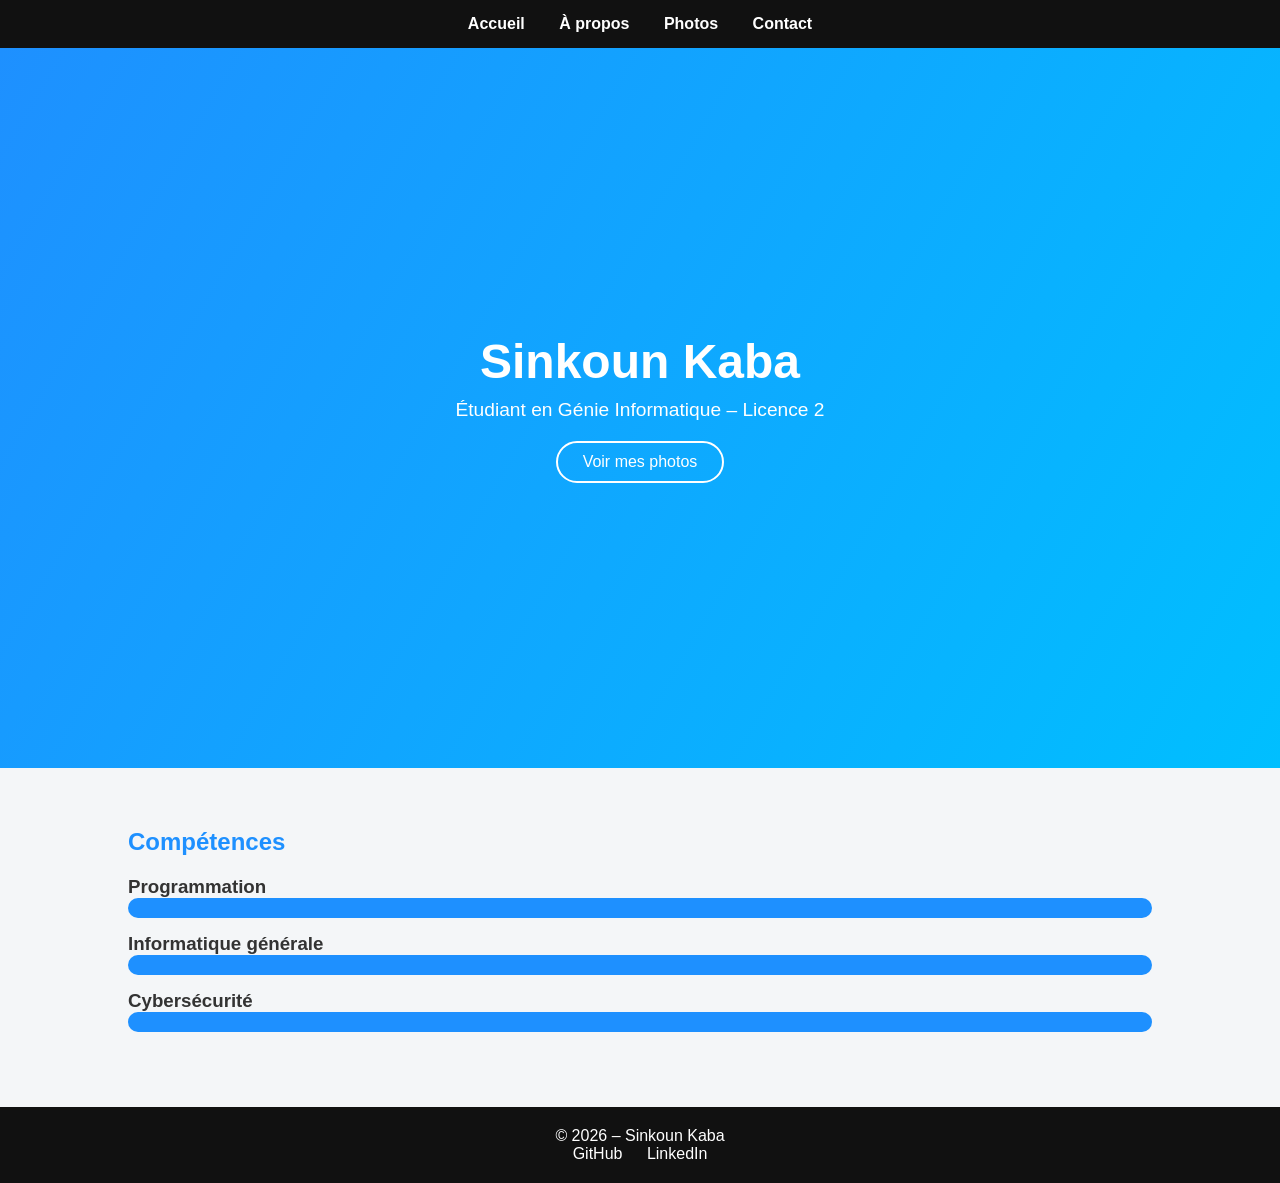
==== index.html @ def6e4c4 "Add files via upload" ====
<!DOCTYPE html>
<html lang="fr">
<head>
<meta charset="UTF-8">
<title>Accueil | Sinkoun Kaba</title>
<link rel="stylesheet" href="style.css">
</head>
<body>

<nav>
  <a href="index.html">Accueil</a>
  <a href="apropos.html">À propos</a>
  <a href="photos.html">Photos</a>
  <a href="contact.html">Contact</a>
</nav>

<header>
  <div>
    <h1>Sinkoun Kaba</h1>
    <p>Étudiant en Génie Informatique – Licence 2</p>
    <a href="photos.html" class="btn">Voir mes photos</a>
  </div>
</header>

<section>
  <h2>Compétences</h2>
  <h3>Programmation</h3>
  <div class="skill-bar"><div class="skill-progress programmation"></div></div>
  <h3>Informatique générale</h3>
  <div class="skill-bar"><div class="skill-progress informatique"></div></div>
  <h3>Cybersécurité</h3>
  <div class="skill-bar"><div class="skill-progress cybersecu"></div></div>
</section>

<footer>
  © 2026 – Sinkoun Kaba
  <div class="social">
    <a href="#">GitHub</a>
    <a href="#">LinkedIn</a>
  </div>
</footer>

</body>
</html>
---- style.css ----
/* RESET */
* { margin:0; padding:0; box-sizing:border-box; }
body { font-family:'Poppins', sans-serif; background:#f4f6f8; color:#333; }

/* NAVIGATION */
nav {
  background:#111;
  padding:15px;
  text-align:center;
}
nav a {
  color:white; margin:0 15px; text-decoration:none; font-weight:bold; position:relative;
}
nav a::after {
  content:""; width:0; height:2px; background:#1e90ff; position:absolute; left:0; bottom:-5px; transition:0.3s;
}
nav a:hover::after { width:100%; }
nav a:hover { color:#1e90ff; }

/* HEADER */
header {
  height:80vh;
  background: linear-gradient(120deg,#1e90ff,#00bfff);
  display:flex; justify-content:center; align-items:center;
  text-align:center; color:white;
  animation:fade 1.5s ease;
}
header h1 { font-size:3em; }
header p { margin-top:10px; font-size:1.2em; }

/* BOUTON ACCUEIL */
header .btn {
  display:inline-block; padding:10px 25px; margin-top:20px; border:2px solid #fff;
  color:#fff; border-radius:25px; text-decoration:none; transition:0.3s;
}
header .btn:hover { background:#1e90ff; border-color:#1e90ff; }

/* SECTIONS */
section {
  padding:60px 10%; 
  animation:slide 1s ease;
}
h2 { color:#1e90ff; margin-bottom:20px; }

/* GALERIE PHOTOS */
.photos {
  display:grid;
  grid-template-columns:repeat(auto-fit,minmax(200px,1fr));
  gap:20px;
}
.photos img {
  width:100%; border-radius:12px; cursor:pointer;
  transition: transform 0.4s, box-shadow 0.4s;
}
.photos img:hover { transform:scale(1.05); box-shadow:0 10px 25px rgba(0,0,0,0.2); }

/* BARRES DE COMPÉTENCES */
.skill-bar {
  background:#ddd; border-radius:20px; overflow:hidden; margin-bottom:15px; height:20px;
}
.skill-progress {
  height:100%; background:#1e90ff; width:0;
  animation:fillBar 2s forwards;
}
.skill-progress.programmation { width:80%; }
.skill-progress.informatique { width:90%; }
.skill-progress.cybersecu { width:60%; }

/* FOOTER */
footer {
  background:#111; color:white; text-align:center; padding:20px;
}
footer .social a { color:white; margin:0 10px; text-decoration:none; transition:0.3s; }
footer .social a:hover { color:#1e90ff; }

/* ANIMATIONS */
@keyframes fade { from{opacity:0;} to{opacity:1;} }
@keyframes slide { from{opacity:0; transform:translateY(40px);} to{opacity:1; transform:translateY(0);} }
@keyframes fillBar { from{width:0;} to{width:100%;} }
/* FORMULAIRE CONTACT */
.contact-form {
  display:flex;
  flex-direction:column;
  max-width:500px;
  margin:20px auto 0;
}

.contact-form label {
  margin-top:15px;
  margin-bottom:5px;
  font-weight:bold;
}

.contact-form input,
.contact-form textarea {
  padding:10px;
  border-radius:8px;
  border:1px solid #ccc;
  font-size:1em;
  width:100%;
  transition: border 0.3s, box-shadow 0.3s;
}

.contact-form input:focus,
.contact-form textarea:focus {
  border-color:#1e90ff;
  box-shadow:0 0 5px rgba(30,144,255,0.5);
  outline:none;
}

.contact-form textarea {
  resize:vertical;
  min-height:120px;
}

.contact-form button {
  margin-top:20px;
  padding:12px;
  border:none;
  border-radius:25px;
  background:#1e90ff;
  color:white;
  font-size:1em;
  cursor:pointer;
  transition: background 0.3s, transform 0.2s;
}

.contact-form button:hover {
  background:#00bfff;
  transform:translateY(-2px);
}
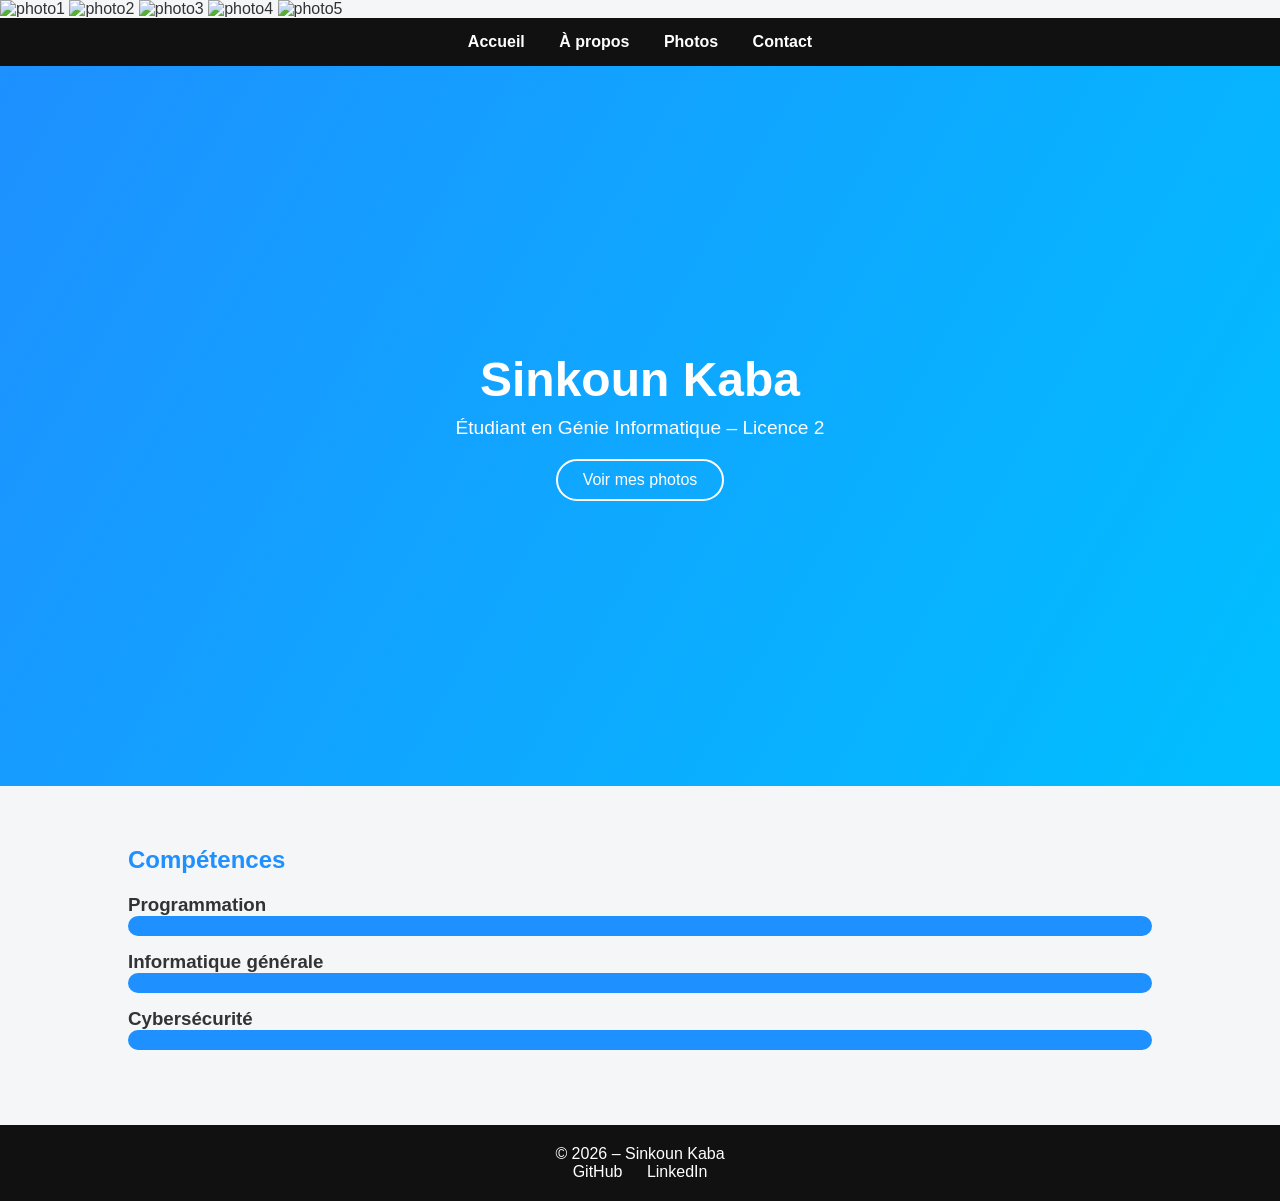
==== commit 78fcf69c: "Update index.html" ====
--- a/index.html
+++ b/index.html
@@ -6,7 +6,11 @@
 <link rel="stylesheet" href="style.css">
 </head>
 <body>
-
+<img src="photos/photo1.jpg" alt="photo1" width="200">
+  <img src="photos/photo2.jpg" alt="photo2" width="200">
+  <img src="photos/photo3.jpg" alt="photo3" width="200">
+  <img src="photos/photo4.jpg" alt="photo4" width="200">
+  <img src="photos/photo5.jpg" alt="photo5" width="200">
 <nav>
   <a href="index.html">Accueil</a>
   <a href="apropos.html">À propos</a>
@@ -41,4 +45,5 @@
 </footer>
 
 </body>
-</html>+
+</html>
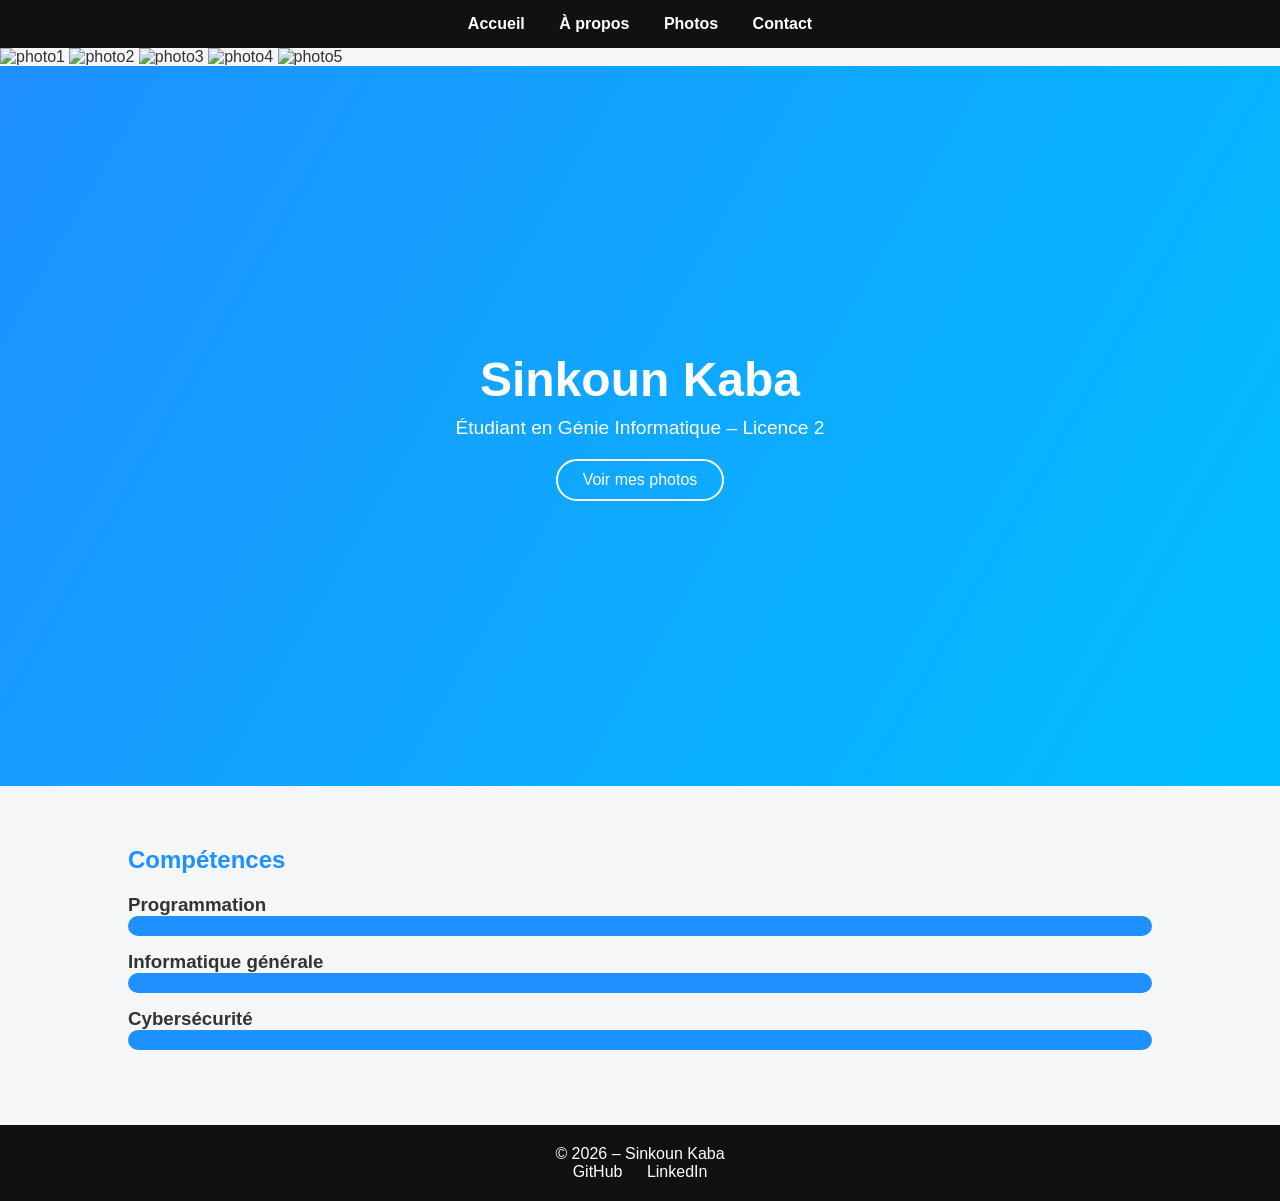
==== commit 9797f3eb: "Update index.html" ====
--- a/index.html
+++ b/index.html
@@ -5,19 +5,18 @@
 <title>Accueil | Sinkoun Kaba</title>
 <link rel="stylesheet" href="style.css">
 </head>
-<body>
-<img src="photos/photo1.jpg" alt="photo1" width="200">
-  <img src="photos/photo2.jpg" alt="photo2" width="200">
-  <img src="photos/photo3.jpg" alt="photo3" width="200">
-  <img src="photos/photo4.jpg" alt="photo4" width="200">
-  <img src="photos/photo5.jpg" alt="photo5" width="200">
+<body>  
 <nav>
   <a href="index.html">Accueil</a>
   <a href="apropos.html">À propos</a>
   <a href="photos.html">Photos</a>
   <a href="contact.html">Contact</a>
 </nav>
-
+ <img src="photos/photo1.jpg" alt="photo1" width="200">
+  <img src="photos/photo2.jpg" alt="photo2" width="200">
+  <img src="photos/photo3.jpg" alt="photo3" width="200">
+  <img src="photos/photo4.jpg" alt="photo4" width="200">
+  <img src="photos/photo5.jpg" alt="photo5" width="200">
 <header>
   <div>
     <h1>Sinkoun Kaba</h1>
@@ -47,3 +46,5 @@
 </body>
 
 </html>
+
+
